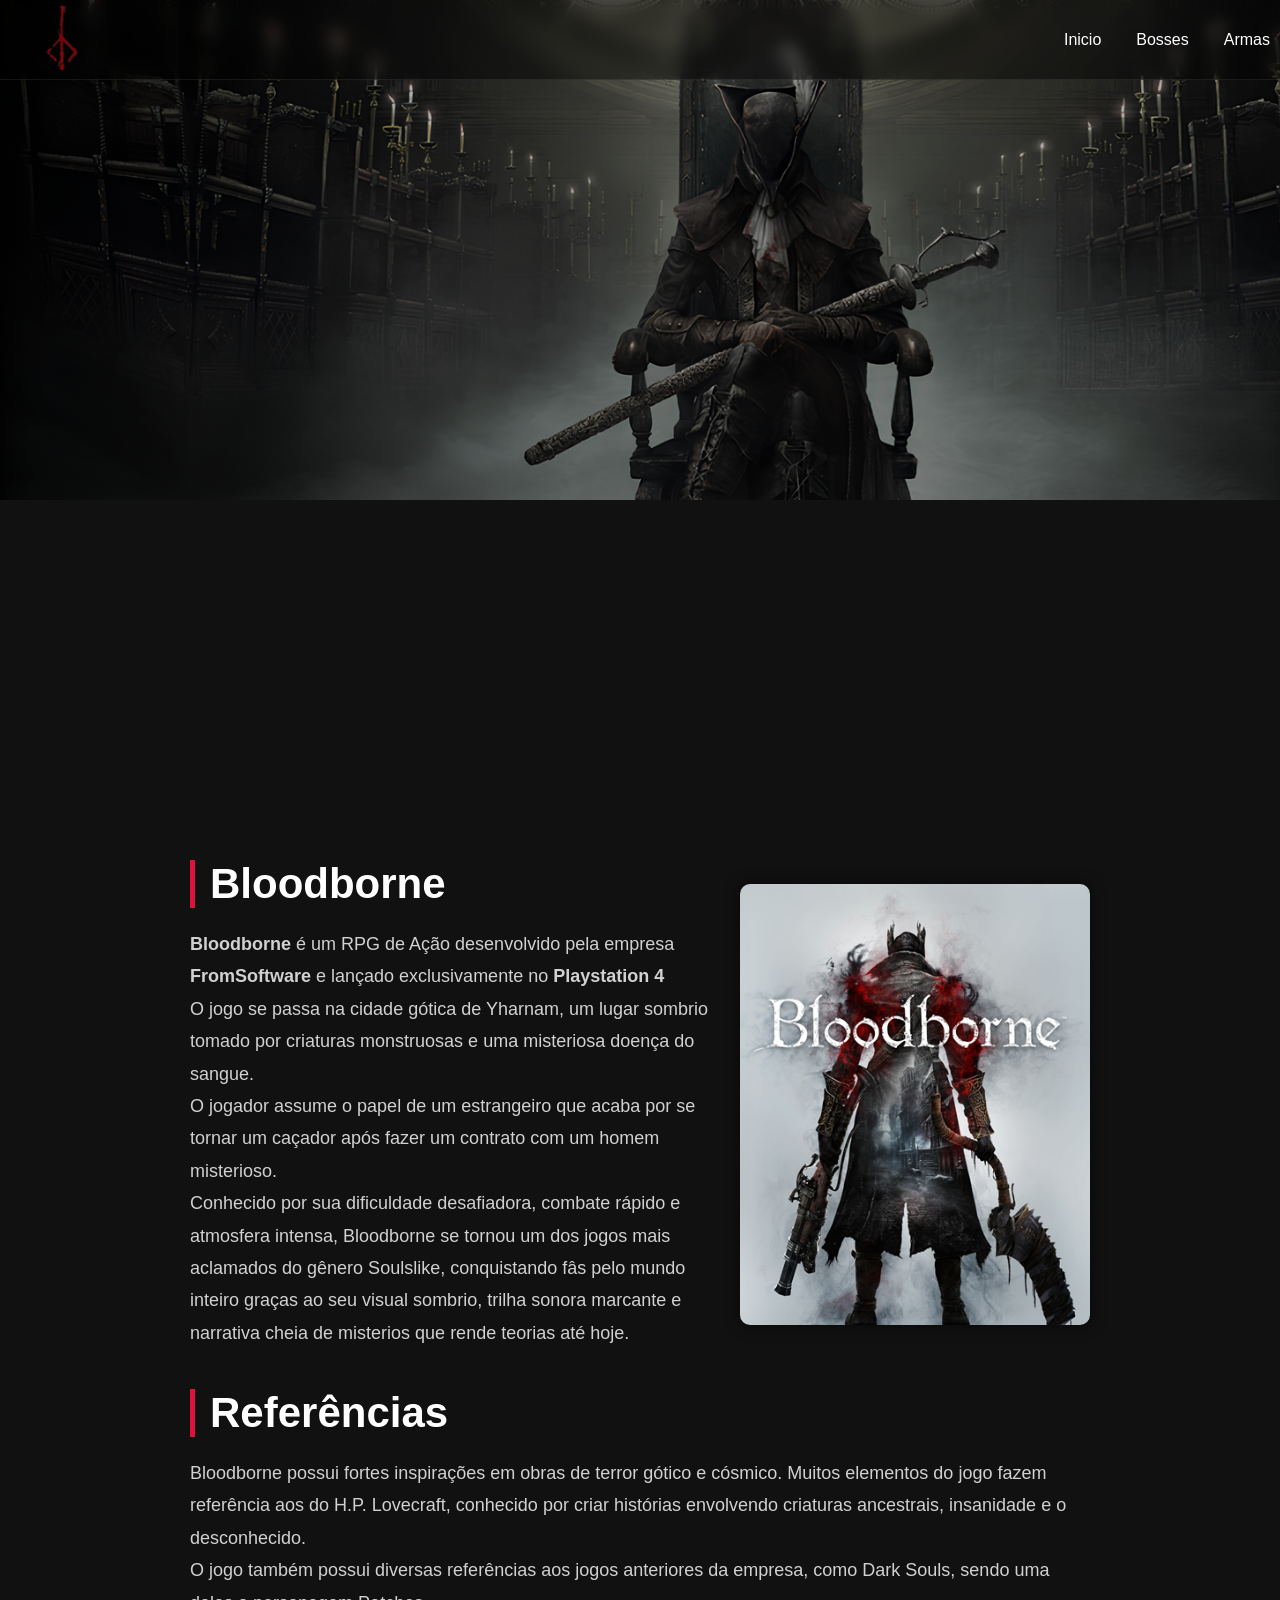
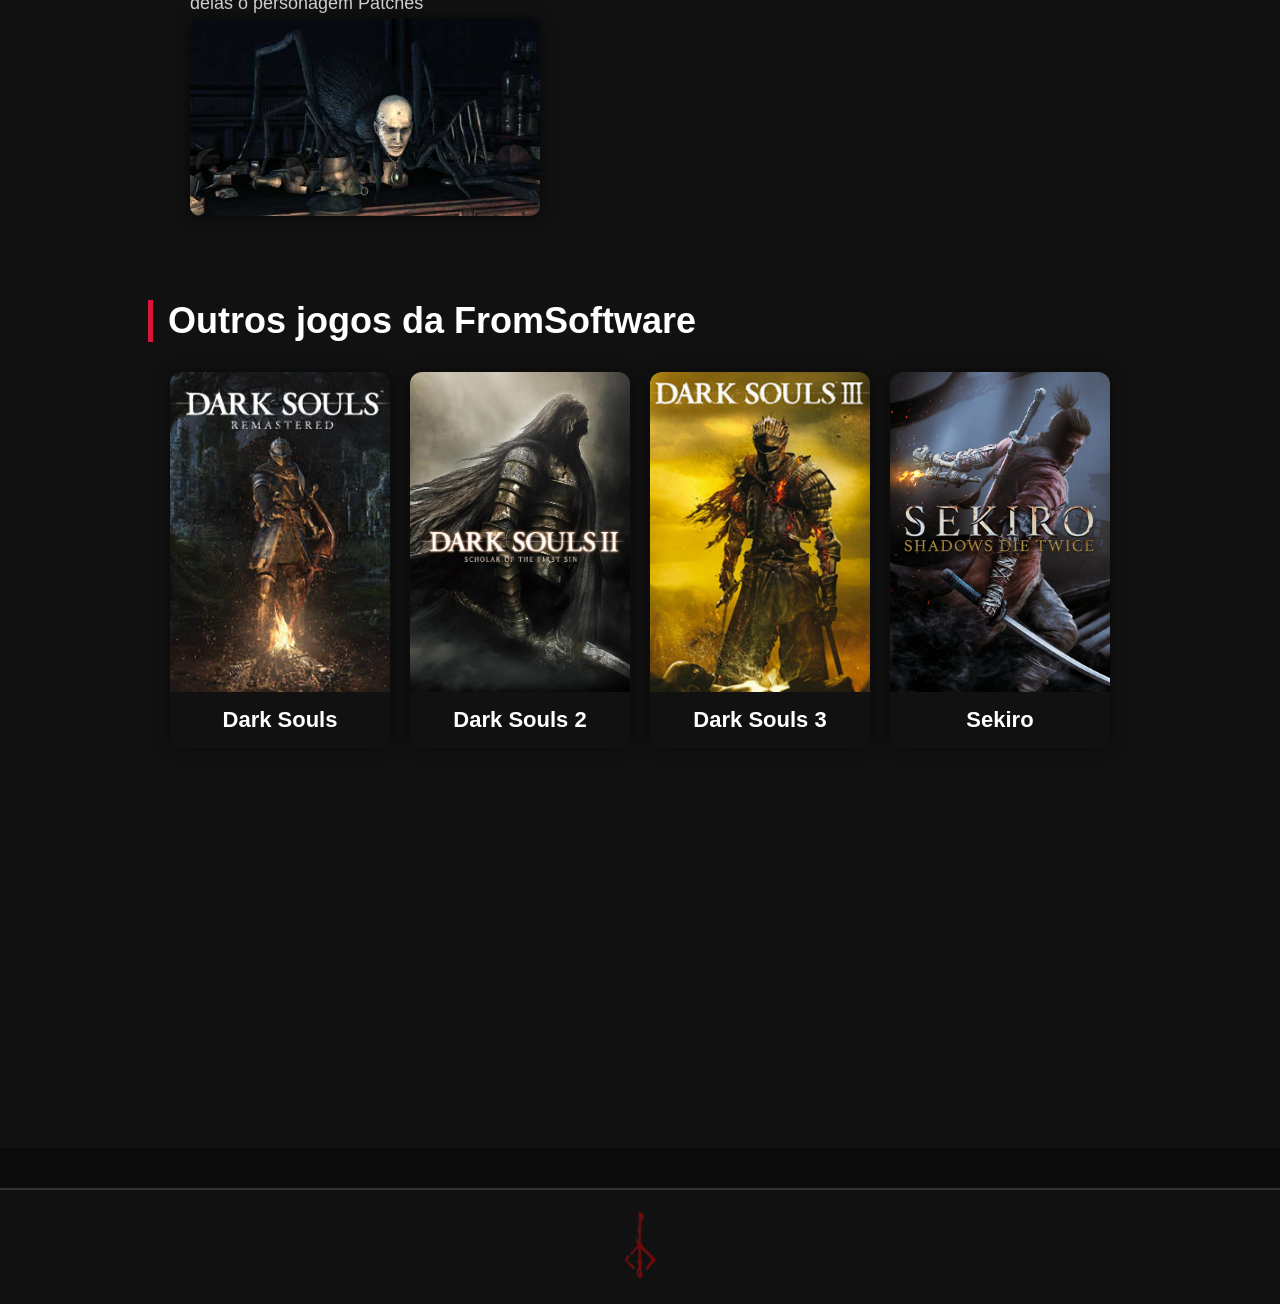
==== index.html @ c7136252 "Add files via upload" ====
<!DOCTYPE html>
<html>
    <head>
        <meta charset="UTF-8">
        <link rel="stylesheet" href="css/style.css">
        <title>BorneLIKE
        </title>
    </head>

    <body>
        <header class="header">
            <div class="logo">
                <img class="logo" src="img/Bloodborne-Emblem.png" alt="logo">
            </div>
            
            <nav class="menu">
                <a href="#">Inicio</a>
                <a href="#">Bosses</a>
                <a href="#">Armas</a>
            </nav>
        </header>

        <div class="banner"></div>
        
        <main class="conteudo">
            
            <section class="secConteudo">
                <div class="topo">
                    <div class="texto">
                        <h1>Bloodborne</h1>
                
                        <p>
                            <strong>Bloodborne</strong> é um RPG de Ação desenvolvido pela empresa <strong>FromSoftware</strong> e lançado exclusivamente no <strong>Playstation 4</strong>
                        </p>

                        <p>
                            O jogo se passa na cidade gótica de Yharnam, um lugar sombrio tomado por criaturas monstruosas e uma misteriosa doença do sangue.
                        </p>
                        <p>
                            O jogador assume o papel de um estrangeiro que acaba por se tornar um caçador após fazer um contrato com um homem misterioso.
                        </p>
                        <p>
                            Conhecido por sua dificuldade desafiadora, combate rápido e atmosfera intensa, Bloodborne se tornou
                            um dos jogos mais aclamados do gênero Soulslike, conquistando fâs pelo mundo inteiro graças ao seu visual sombrio, trilha sonora marcante
                            e narrativa cheia de misterios que rende teorias até hoje.
                        </p>
                    </div>
                    <img src="img/Bloodborne_capa.png" alt="">
                </div>
            </section>

            <section class="secConteudo">
                <div class="topo">
                    <div class="texto">
                        <h1>Referências</h1>

                        <p>Bloodborne possui fortes inspirações em obras de terror gótico e cósmico. Muitos elementos do jogo fazem referência aos do H.P. Lovecraft, conhecido por criar histórias envolvendo criaturas ancestrais, insanidade e o desconhecido.</p>
                        
                        <p>O jogo também possui diversas referências aos jogos anteriores da empresa, como Dark Souls, sendo uma delas o personagem Patches</p>
                        <img src="img/patches_Bloodborne.jpg" alt="">
                    </div>
                </div>
            </section>

            <section class="outrosJogos">
                <h2>Outros jogos da FromSoftware</h2>

                <div class="jogos">
                    <div class="jogo">
                        <img src="img/Capa_DarkSouls1.jpg" alt="">
                        <h3>Dark Souls</h3>
                    </div>

                    <div class="jogo">
                        <img src="img/Capa_DarkSouls2.jpg" alt="">
                        <h3>Dark Souls 2</h3>
                    </div>
                    <div class="jogo">
                        <img src="img/Capa_DarkSouls3.jpg" alt="">
                        <h3>Dark Souls 3</h3>
                    </div>
                    <div class="jogo">
                        <img src="img/Capa_Sekiro.png" alt="">
                        <h3>Sekiro</h3>
                    </div>
                </div>
            </section>

        </main>

    </body>

    <footer>
        <img class="logo" src="img/Bloodborne-Emblem.png" alt="">
    </footer>

</html>
---- css/style.css ----
* {
    margin: 0;
    padding: 0;
    box-sizing: border-box;
}
body {
    background-color: #0b0b0b;
    color: white;
    font-family: Arial, Helvetica, sans-serif;
    overflow-x: hidden;
}
.conteudo {
    width: 100%;
    min-height: 100vh;
    padding: 20pc 10%;
    background: #111;
}
.secConteudo {
    max-width: 900px;
    margin: 0 auto;
}
.header {
    width: 100%;
    height: 80px;
    position: fixed;
    top: 0;
    left: 0;
    display: flex;
    align-items: center;
    justify-content: space-between;
    padding: 0 0px;
    background: rgba(0, 0, 0, 0.45);
    backdrop-filter: blur(8px);
    border-bottom: 1px solid rgba(255, 255, 255, 0.08);
    z-index: 1000;
}
.logo img {
    height: 70px;
    width: auto;
    object-fit: contain;
}
.menu {
    display: flex;
    gap: 25px;
    align-items: center;
    flex-wrap: wrap;
}
.menu a {
    color: white;
    text-decoration: none;
    font-size: 16px;
    transition: 0.3s;
    white-space: nowrap;
    padding-right: 10px;
}
.menu a:hover {
    color: #9e9e9e;
}
.banner {
    width: 100%;
    height: 500px;
    background: linear-gradient(rgba(0,0,0,0.3),
    rgba(0,0,0,0.3)), url("../img/Bloodborne-Banner.png");
    background-size: cover;
    background-position: center;
    background-repeat: no-repeat;
}
footer {
    background-color: #111;
    color: white;
    text-align: center;
    padding: 20px;
    margin-top: 40px;
    font-family: Arial, Helvetica, sans-serif;
    border-top: 2px solid #333;
}
footer img{
    width: auto;
    height: 70px;
    object-fit: contain;
}
.topo {
    display: flex;
    align-items: center;
    justify-content: space-between;
    gap: 30px;
    margin-top: 40px;
}
.topo img {
    width: 350px;
    border-radius: 10px;
    box-shadow: 0 0 15px rgba(0, 0, 0, 0.6);
}
.texto {
    flex: 1;
}
.texto h1 {
    font-size: 42px;
    margin-bottom: 20px;
    border-left: 5px solid crimson;
    padding-left: 15px;
    color: white;
}
.texto p {
    color: #d1d1d1;
    font-size: 18px;
    line-height: 1.8;
}
.outrosJogos {
    max-width: 1200px;
    margin: 60px auto;
    padding: 20px;
    font-family: Arial, Helvetica, sans-serif;
}
.outrosJogos h2 {
    color: white;
    font-size: 36px;
    margin-bottom: 30px;
    border-left: 5px solid crimson;
    padding-left: 15px;
}
.jogos {
    display: flex;
    flex-direction: row;
    justify-content: center;
    align-items: flex-start;
    gap: 20px;
}
.jogo {
    width: 220px;
    background-color: #111;
    border-radius: 12px;
    overflow: hidden;
    transition: 0.3s;
    box-shadow: 0 0 15px rgba(0, 0, 0, 0.5);
}
.jogo:hover {
    transform: scale(1.03);
}
.jogo img {
    width: 100%;
    height: 320px;
    object-fit: cover;
    display: block;
}
.jogo h3 {
    color: white;
    text-align: center;
    padding: 15px;
    font-size: 22px;
}
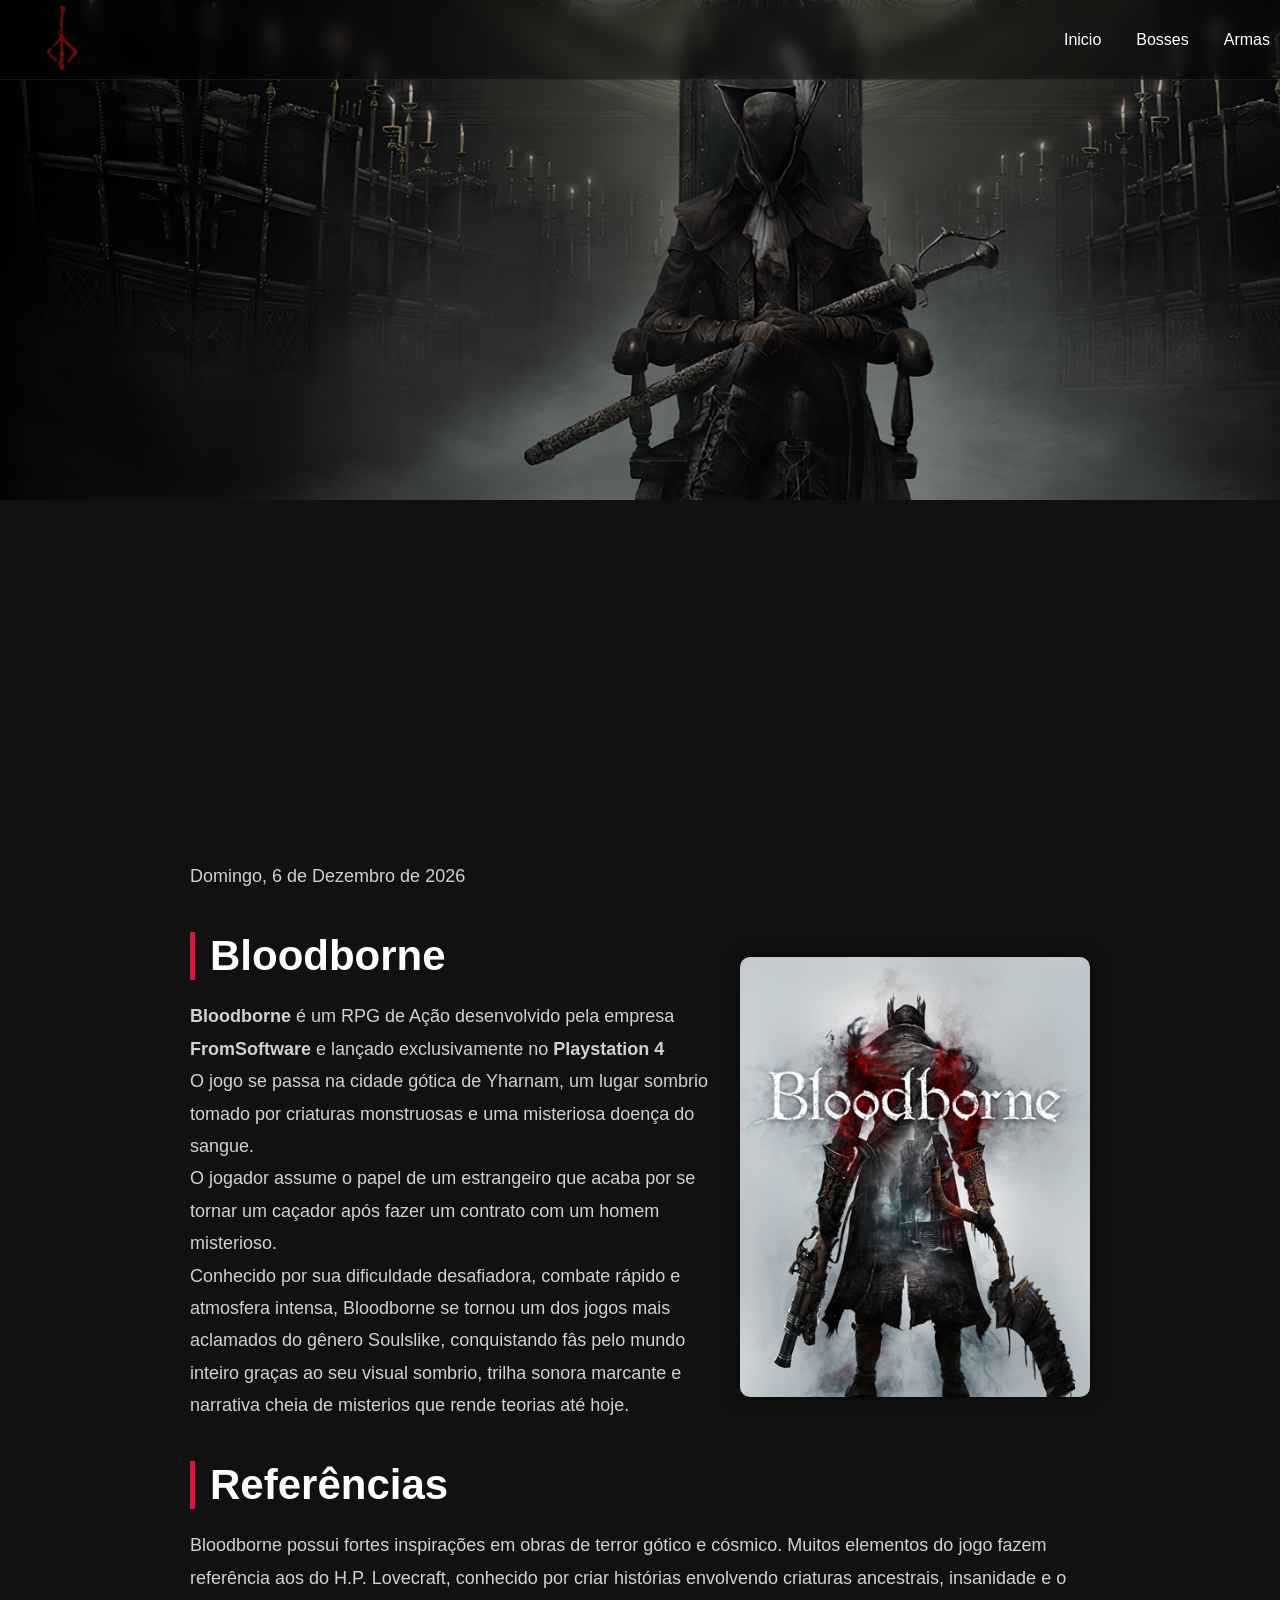
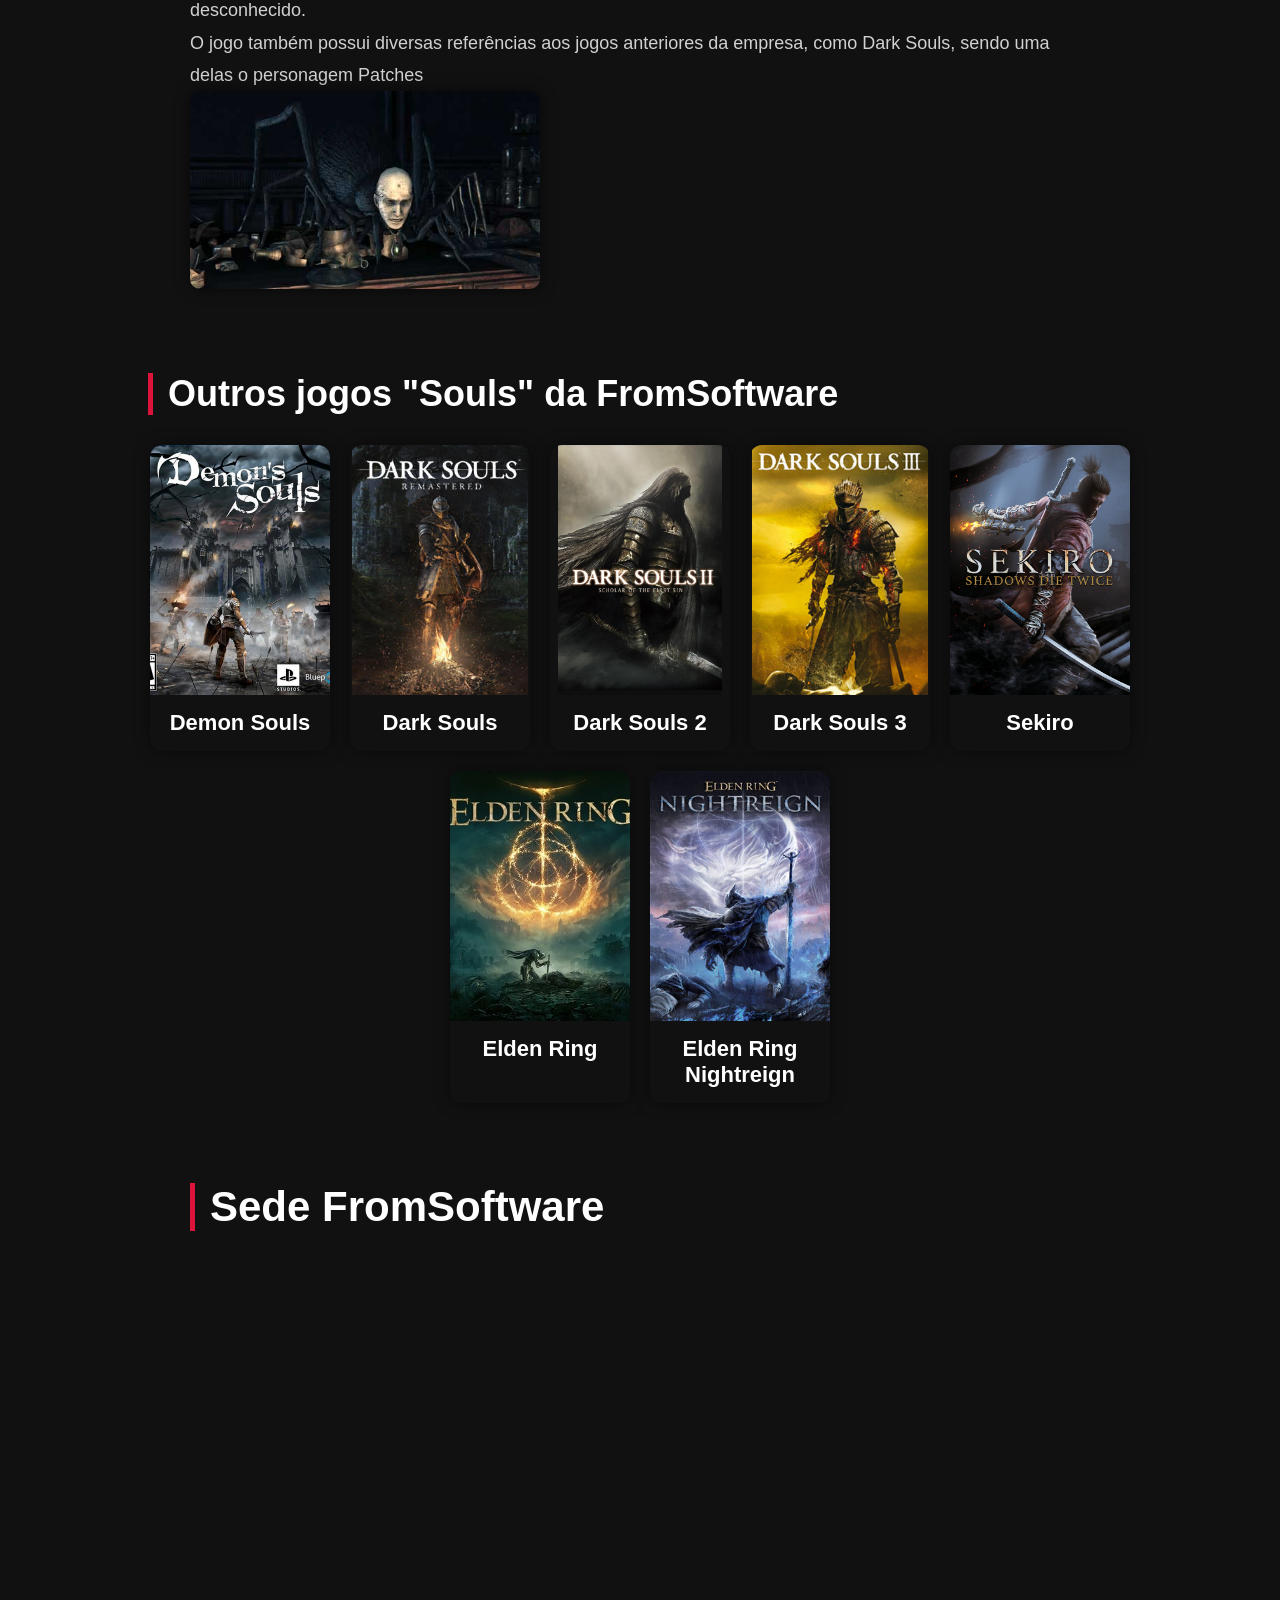
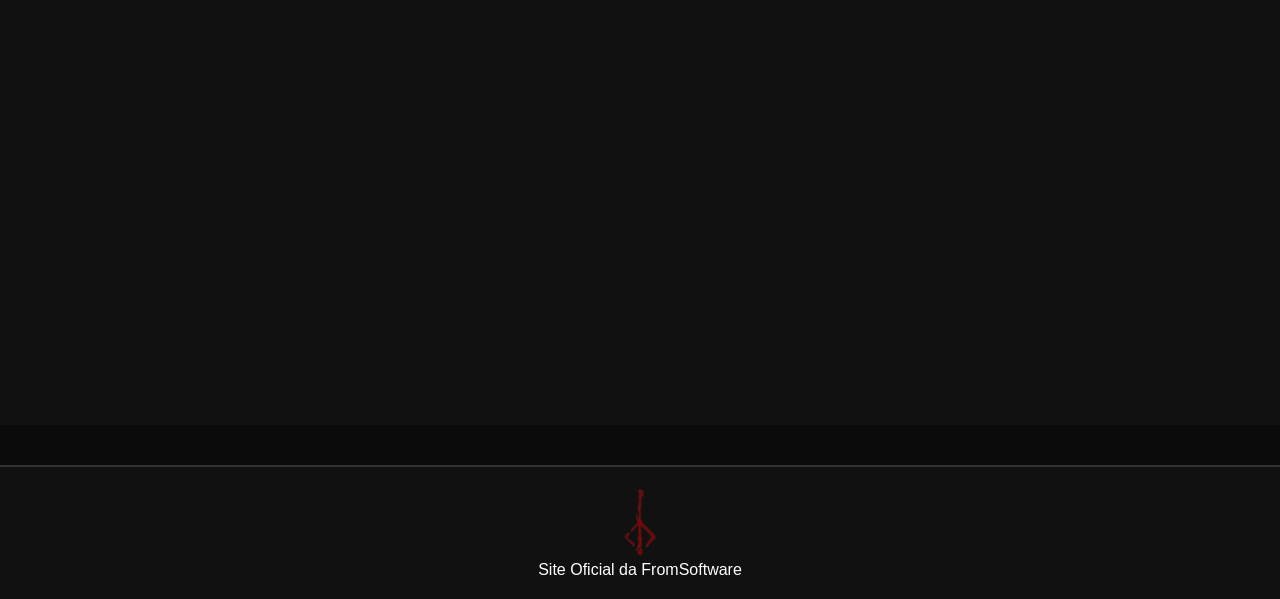
==== commit 999e13b3: "Add files via upload" ====
--- a/index.html
+++ b/index.html
@@ -3,19 +3,25 @@
     <head>
         <meta charset="UTF-8">
         <link rel="stylesheet" href="css/style.css">
-        <title>BorneLIKE
-        </title>
+        <title>BorneLIKE</title>
+        <script type="text/JavaScript">
+            //Função para abrir a POP-UP
+            function abrirDetalhes(nome,img,desc){
+                url=`pop_produtos.html?produto=${encodeURIComponent(nome)}&imagem=${encodeURIComponent(img)}&descricao=${encodeURIComponent(desc)}`
+                window.open(url, "_blank", "width=800, height=700")
+        </script>
+
     </head>
 
     <body>
         <header class="header">
             <div class="logo">
-                <img class="logo" src="img/Bloodborne-Emblem.png" alt="logo">
+                <a href="../index.html"><img class="logo" src="img/Bloodborne-Emblem.png" alt="logo"></a>
             </div>
             
             <nav class="menu">
                 <a href="#">Inicio</a>
-                <a href="#">Bosses</a>
+                <a href="../telas/bossesTela.html">Bosses</a>
                 <a href="#">Armas</a>
             </nav>
         </header>
@@ -23,6 +29,23 @@
         <div class="banner"></div>
         
         <main class="conteudo">
+            <section class="secConteudo">
+                <div class="topo">
+                    <div class="texto">
+                        <p class="dataAtual"><script>
+                    data = new Date
+
+                    //Dia da Semana
+                    diaSemana = new Array('Domingo','Segunda-Feira','Terça-Feira','Quarta-Feira','Quinta-Feira','Sexta-Feira','Sábado')
+
+                    mes = new Array('Janeiro','Fevereiro','Março','Abril','Maio','Junho','Julho','Agosto','Setembro','Outubro','Novembro','Dezembro')
+
+                    
+                    document.write(diaSemana[data.getDay()] + ', ' + data.getDate() + ' de ' + mes[data.getMonth()] + ' de ' + data.getFullYear())
+                </script></p>
+                    </div>
+                </div>
+            </section>
             
             <section class="secConteudo">
                 <div class="topo">
@@ -63,9 +86,13 @@
             </section>
 
             <section class="outrosJogos">
-                <h2>Outros jogos da FromSoftware</h2>
+                <h2>Outros jogos "Souls" da FromSoftware</h2>
 
                 <div class="jogos">
+                    <div class="jogo">
+                        <img src="img/Capa_DemonSouls.png" alt="">
+                        <h3>Demon Souls</h3>
+                    </div>
                     <div class="jogo">
                         <img src="img/Capa_DarkSouls1.jpg" alt="">
                         <h3>Dark Souls</h3>
@@ -83,6 +110,23 @@
                         <img src="img/Capa_Sekiro.png" alt="">
                         <h3>Sekiro</h3>
                     </div>
+                    <div class="jogo">
+                        <img src="img/Capa_EldenRing.jpg" alt="">
+                        <h3>Elden Ring</h3>
+                    </div>
+                    <div class="jogo">
+                        <img src="img/Capa_EldenRingNightreign.jpg" alt="">
+                        <h3>Elden Ring Nightreign</h3>
+                    </div>
+                </div>
+            </section>
+
+            <section class="secConteudo">
+                <div class="topo">
+                    <div class="texto">
+                        <h1>Sede FromSoftware</h1>
+                        <iframe src="https://www.google.com/maps/embed?pb=!1m18!1m12!1m3!1d12960.956441758457!2d139.6897098!3d35.6957331!2m3!1f0!2f0!3f0!3m2!1i1024!2i768!4f13.1!3m3!1m2!1s0x6018f31aee607a17%3A0xb19b1bca69774bb8!2sFromSoftware%2C%20Inc.!5e0!3m2!1sen!2sbr!4v1779492005375!5m2!1sen!2sbr" width="600" height="450" style="border:0;" allowfullscreen="" loading="lazy" referrerpolicy="no-referrer-when-downgrade"></iframe>
+                    </div>
                 </div>
             </section>
 
@@ -92,6 +136,9 @@
 
     <footer>
         <img class="logo" src="img/Bloodborne-Emblem.png" alt="">
+        <p>
+            <a href="https://www.fromsoftware.jp/ww/" target="_blank"><i class="fromSite"></i>Site Oficial da FromSoftware</a>
+        </p>
     </footer>
 
 </html>
--- a/css/style.css
+++ b/css/style.css
@@ -74,10 +74,14 @@
     font-family: Arial, Helvetica, sans-serif;
     border-top: 2px solid #333;
 }
-footer img{
+footer img {
     width: auto;
     height: 70px;
     object-fit: contain;
+}
+footer a {
+    color: white;
+    text-decoration: none;
 }
 .topo {
     display: flex;
@@ -122,13 +126,16 @@
 .jogos {
     display: flex;
     flex-direction: row;
+    flex-wrap: wrap;
     justify-content: center;
-    align-items: flex-start;
     gap: 20px;
 }
 .jogo {
-    width: 220px;
+    width: 180px;
     background-color: #111;
+    display: flex;
+    flex-direction: column;
+    align-items: center;
     border-radius: 12px;
     overflow: hidden;
     transition: 0.3s;
@@ -138,10 +145,9 @@
     transform: scale(1.03);
 }
 .jogo img {
-    width: 100%;
-    height: 320px;
-    object-fit: cover;
-    display: block;
+    width: 300px;
+    height: 250px;
+    object-fit: contain;
 }
 .jogo h3 {
     color: white;
@@ -149,3 +155,29 @@
     padding: 15px;
     font-size: 22px;
 }
+.conteudoBosses {
+    width: 100%;
+    min-height: 100vh;
+    padding-top: 10pc;
+    background: #111;
+}
+.tituloPagina h1 {
+    font-size: 60px;
+    text-align: center;
+    font-family: Arial, Helvetica, sans-serif;
+    border-bottom: 5px solid crimson;
+}
+.tituloPagina p {
+    font-size: 15px;
+    font-family: Arial, Helvetica, sans-serif;
+    color: #9e9e9e;
+}
+.nomeBoss {
+    color:darkgoldenrod;
+}
+.danoFogo {
+    color: crimson;
+}
+.danoSerra {
+    color: lightsalmon;
+}
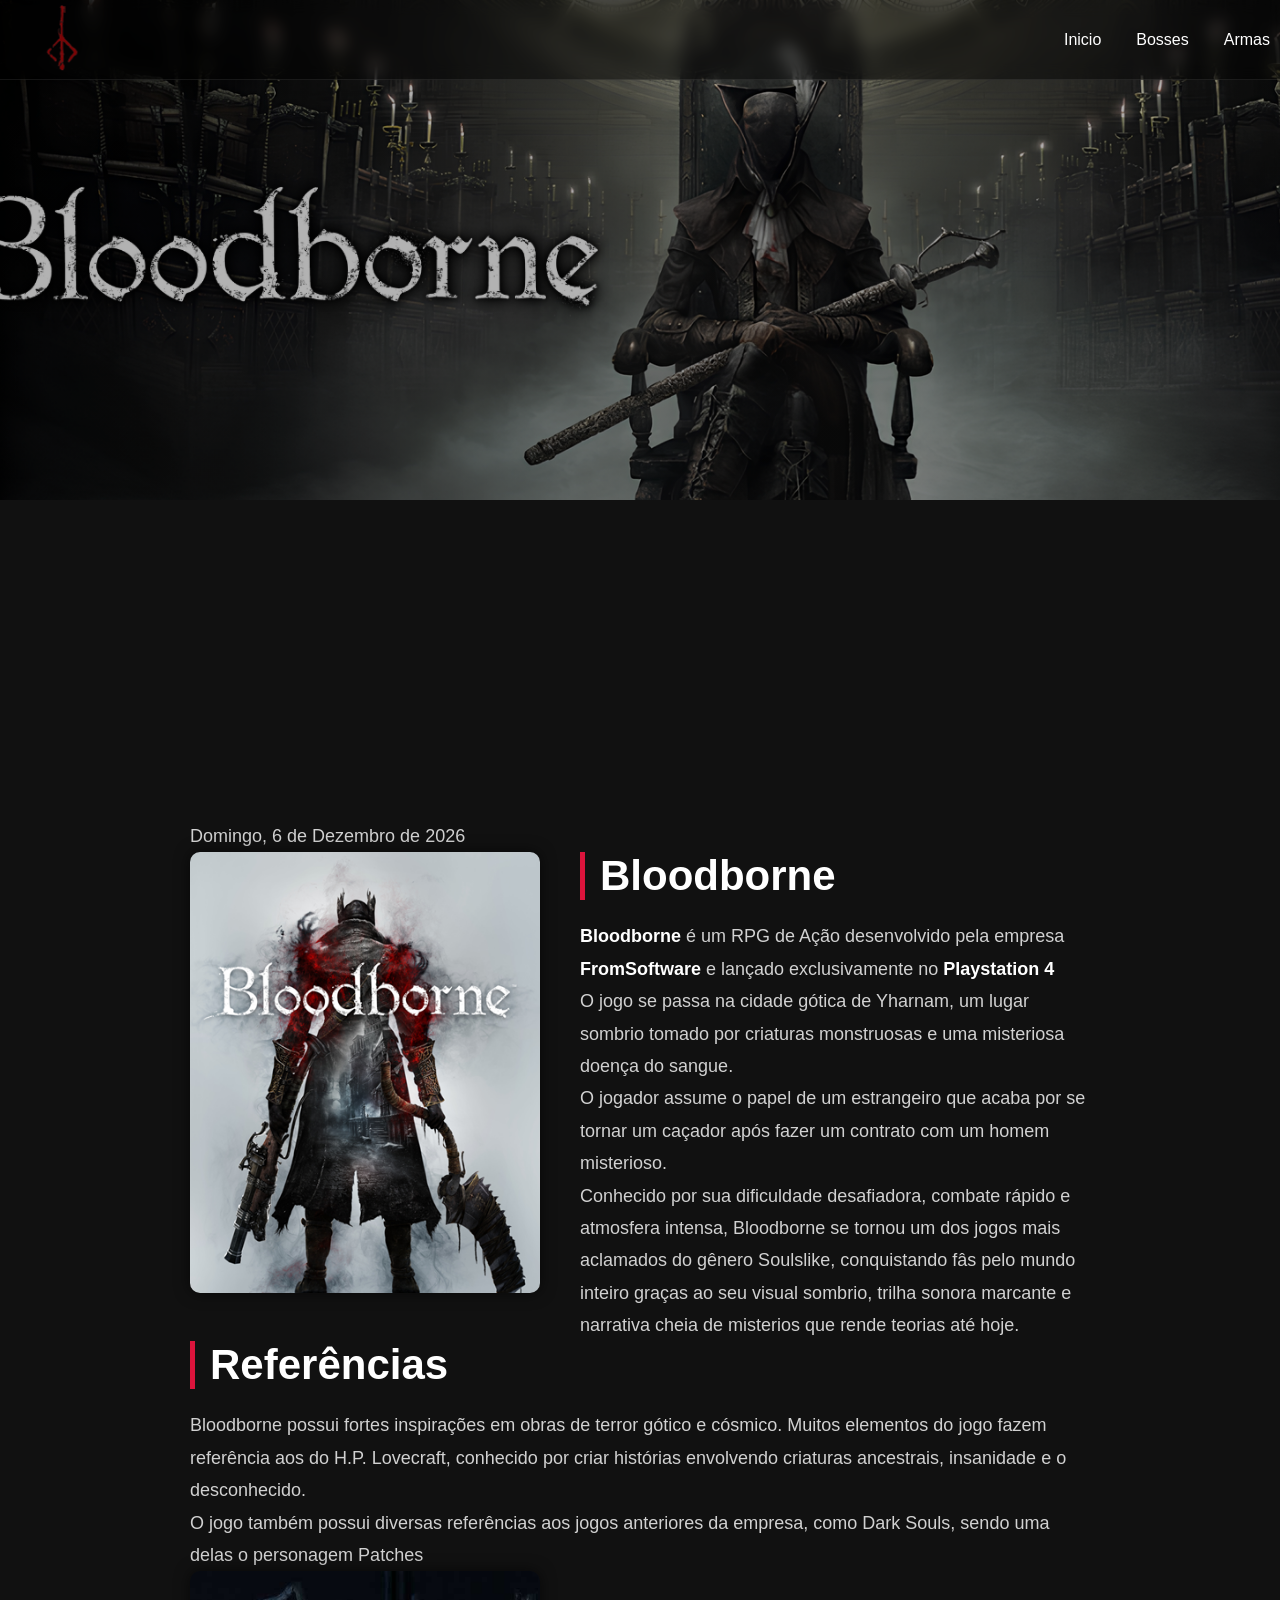
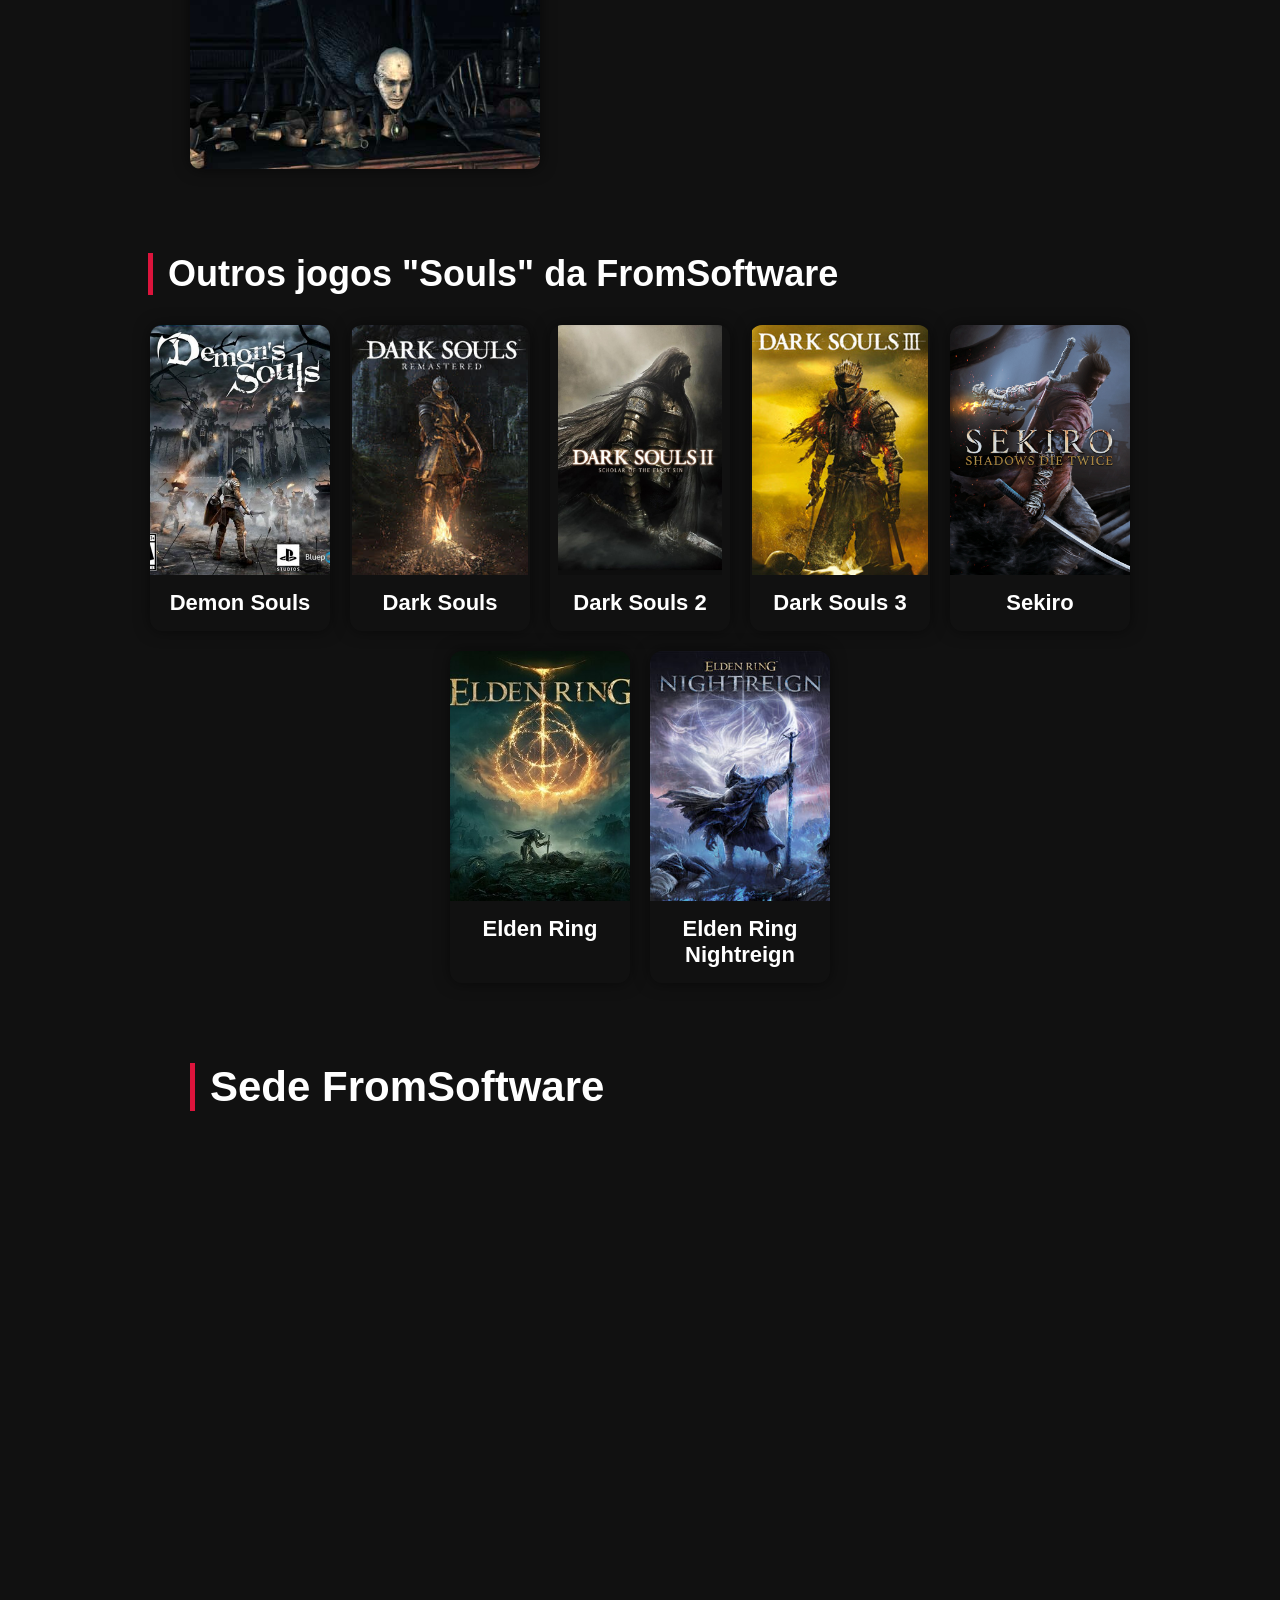
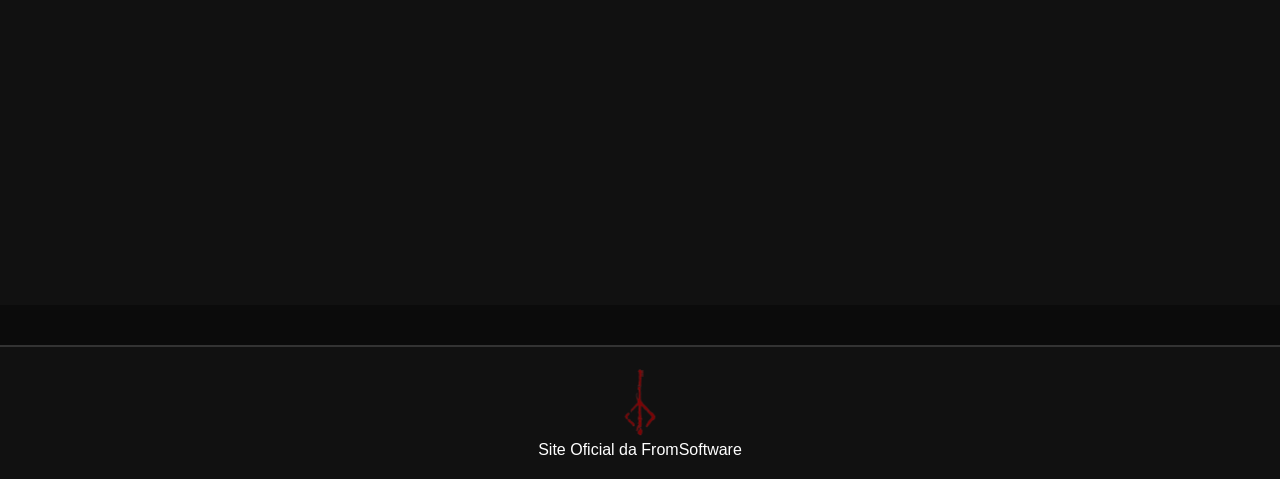
==== commit 4481ec2e: "Add files via upload" ====
--- a/index.html
+++ b/index.html
@@ -3,6 +3,7 @@
     <head>
         <meta charset="UTF-8">
         <link rel="stylesheet" href="css/style.css">
+        <link rel="icon" href="/img/Bloodborne-Emblem.png" type="image/x-con">
         <title>BorneLIKE</title>
         <script type="text/JavaScript">
             //Função para abrir a POP-UP
@@ -49,6 +50,7 @@
             
             <section class="secConteudo">
                 <div class="topo">
+                    <img src="img/Bloodborne_capa.png" alt="">
                     <div class="texto">
                         <h1>Bloodborne</h1>
                 
@@ -68,7 +70,7 @@
                             e narrativa cheia de misterios que rende teorias até hoje.
                         </p>
                     </div>
-                    <img src="img/Bloodborne_capa.png" alt="">
+                    
                 </div>
             </section>
 
--- a/css/style.css
+++ b/css/style.css
@@ -2,6 +2,9 @@
     margin: 0;
     padding: 0;
     box-sizing: border-box;
+}
+.dataAtual {
+    font-size: 1px;
 }
 body {
     background-color: #0b0b0b;
@@ -65,6 +68,15 @@
     background-position: center;
     background-repeat: no-repeat;
 }
+.banner2{
+    width: 100%;
+    height: 500px;
+    background: linear-gradient(rgba(0,0,0,0.3),
+    rgba(0,0,0,0.3)), url("../img/Bloodborne-Banner2.png");
+    background-size: cover;
+    background-position: center;
+    background-repeat: no-repeat;
+}
 footer {
     background-color: #111;
     color: white;
@@ -85,10 +97,10 @@
 }
 .topo {
     display: flex;
-    align-items: center;
+    align-items: flex-start;
     justify-content: space-between;
-    gap: 30px;
-    margin-top: 40px;
+    gap: 40px;
+    margin: 0 auto;
 }
 .topo img {
     width: 350px;
@@ -157,7 +169,7 @@
 }
 .conteudoBosses {
     width: 100%;
-    min-height: 100vh;
+    min-height: 50vh;
     padding-top: 10pc;
     background: #111;
 }
@@ -180,4 +192,55 @@
 }
 .danoSerra {
     color: lightsalmon;
+}
+.danoRaio {
+    color: cornflowerblue;
+}
+.danoArcano {
+    color: yellow;
+}
+.mecanica {
+    color: chartreuse;
+}
+.item {
+    color: cadetblue;
+}
+.imagemBoss img {
+    width: 350px;
+    height: auto;
+    border-radius: 10px;
+    cursor: pointer;
+    transition: 0.3s;
+}
+.imagemBoss p {
+    font-size: 10px;
+    color: #9e9e9e;
+}
+.imagemBoss img:hover {
+    transform: scale(1.03);
+}
+#popup {
+    display: none;
+    position: fixed;
+    top: 0;
+    left: 0;
+    width: 100%;
+    height: 100%;
+    background: rgba(0, 0, 0, 0.8);
+    justify-content: center;
+    align-items: center;
+    z-index: 9999;
+}
+.janela {
+    background: #222;
+    padding: 10px;
+    border-radius: 10px;
+}
+.janela button {
+    margin-bottom: 10px;
+    padding: 10px;
+    cursor: pointer;
+}
+p strong {
+    color: white;
 }
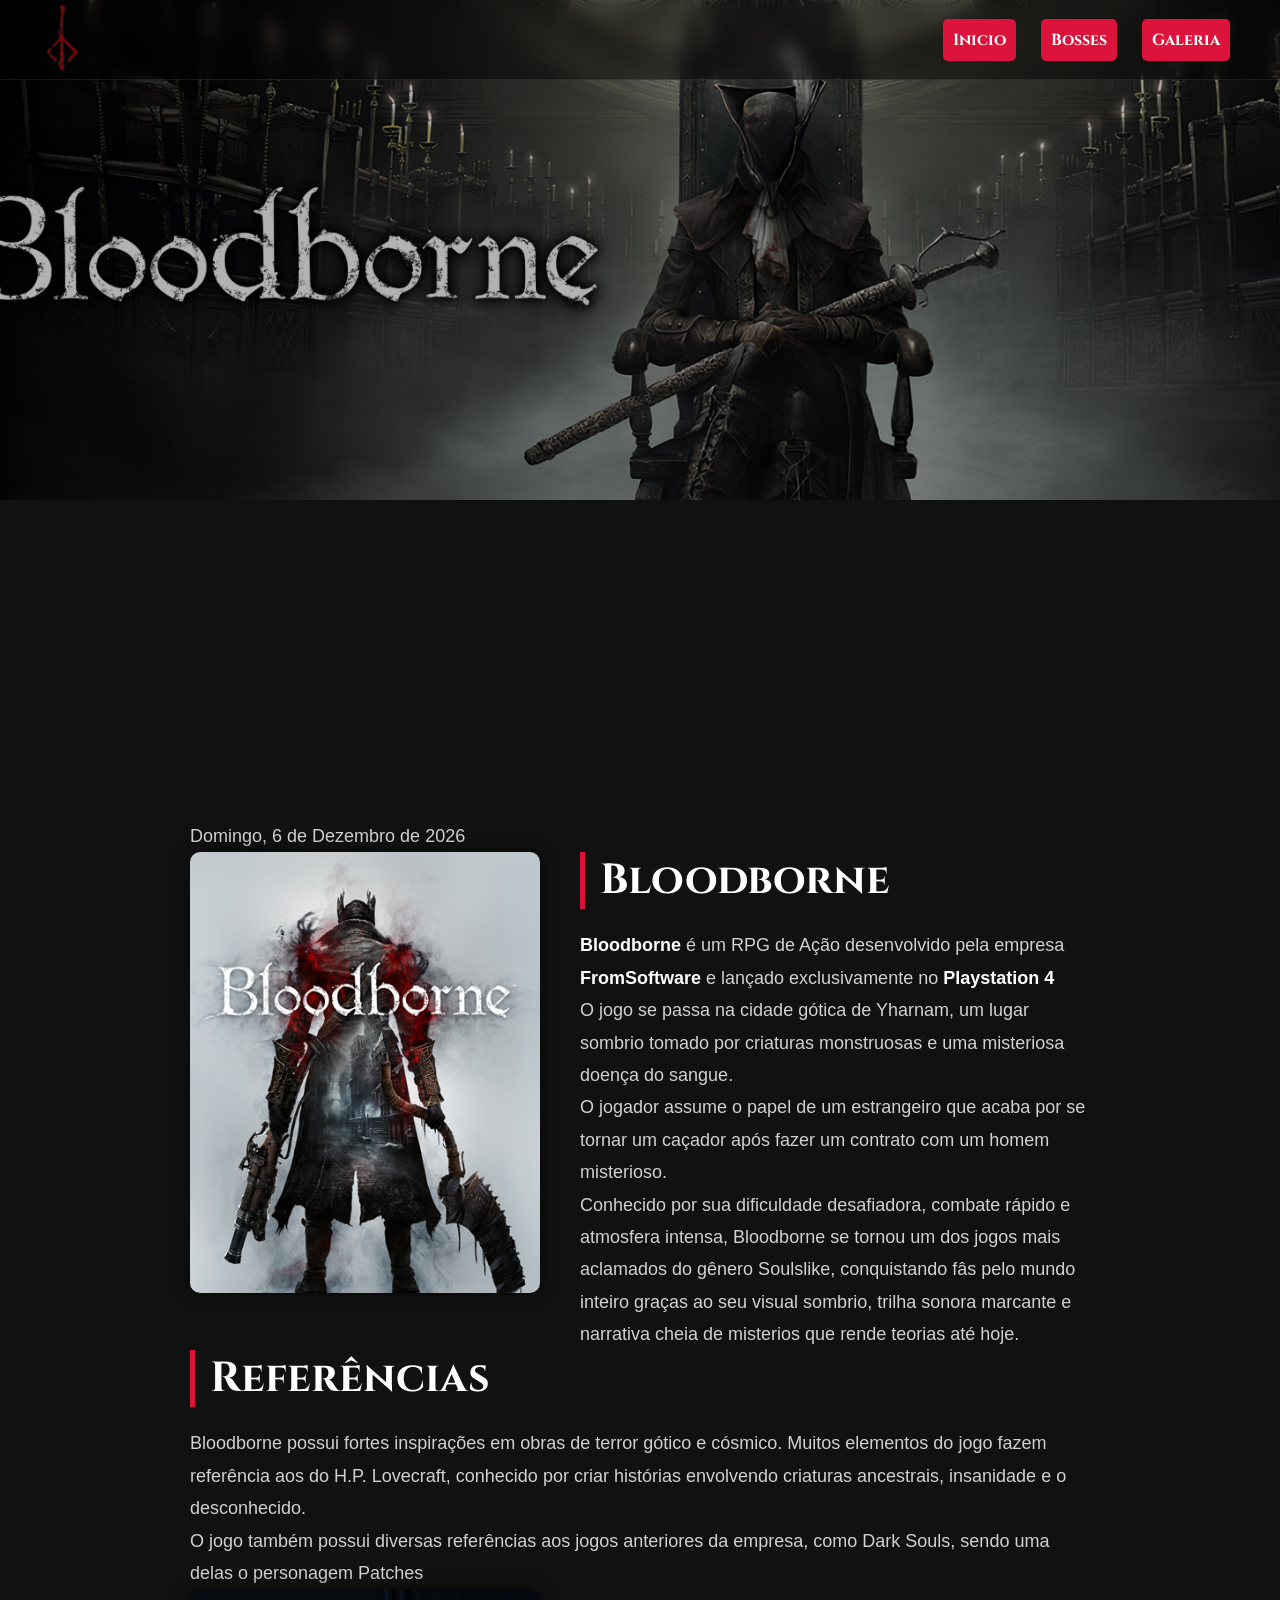
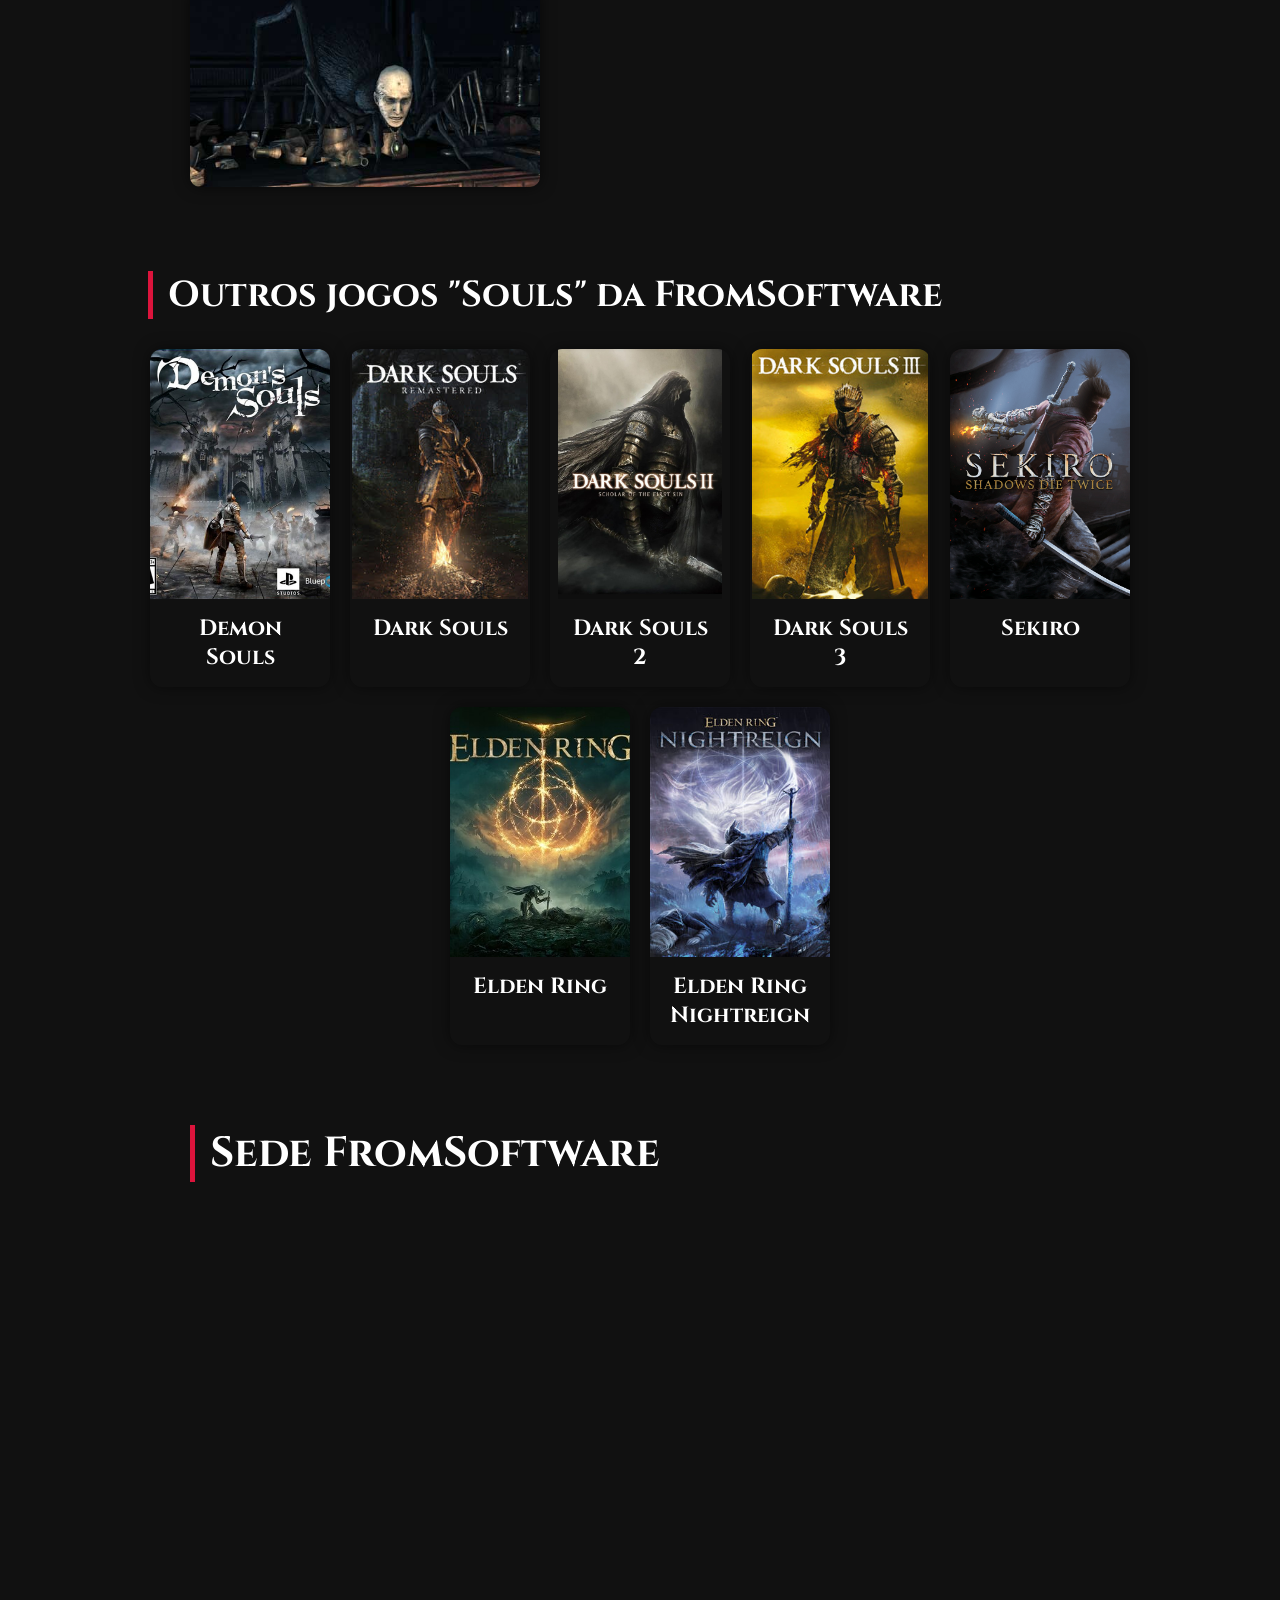
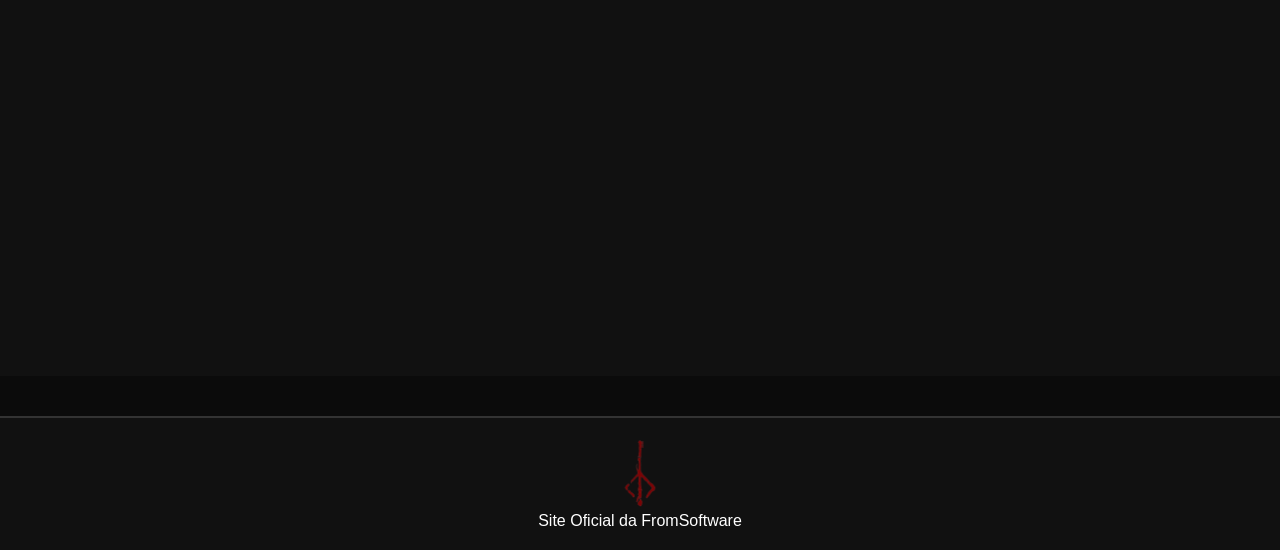
==== commit 9d81f070: "Add files via upload" ====
--- a/index.html
+++ b/index.html
@@ -3,27 +3,26 @@
     <head>
         <meta charset="UTF-8">
         <link rel="stylesheet" href="css/style.css">
-        <link rel="icon" href="/img/Bloodborne-Emblem.png" type="image/x-con">
+        <link rel="icon" href="img/Bloodborne-Emblem.png" type="image/x-icon">
         <title>BorneLIKE</title>
-        <script type="text/JavaScript">
+    </head>
+    <script type="text/JavaScript">
             //Função para abrir a POP-UP
             function abrirDetalhes(nome,img,desc){
                 url=`pop_produtos.html?produto=${encodeURIComponent(nome)}&imagem=${encodeURIComponent(img)}&descricao=${encodeURIComponent(desc)}`
-                window.open(url, "_blank", "width=800, height=700")
+                window.open(url, "_blank", "width=800, height=700")}
         </script>
-
-    </head>
 
     <body>
         <header class="header">
             <div class="logo">
-                <a href="../index.html"><img class="logo" src="img/Bloodborne-Emblem.png" alt="logo"></a>
+                <a href="index.html"><img class="logo" src="img/Bloodborne-Emblem.png" alt="logo"></a>
             </div>
             
             <nav class="menu">
-                <a href="#">Inicio</a>
-                <a href="../telas/bossesTela.html">Bosses</a>
-                <a href="#">Armas</a>
+                <a href="index.html">Inicio</a>
+                <a href="telas/bossesTela.html">Bosses</a>
+                <a href="telas/galeria.html">Galeria</a>
             </nav>
         </header>
 
@@ -134,13 +133,14 @@
 
         </main>
 
-    </body>
-
-    <footer>
+        <footer>
         <img class="logo" src="img/Bloodborne-Emblem.png" alt="">
         <p>
             <a href="https://www.fromsoftware.jp/ww/" target="_blank"><i class="fromSite"></i>Site Oficial da FromSoftware</a>
         </p>
     </footer>
+    </body>
+
+    
 
 </html>
--- a/css/style.css
+++ b/css/style.css
@@ -1,3 +1,4 @@
+@import url('https://fonts.googleapis.com/css2?family=Cinzel:wght@400;700&display=swap');
 * {
     margin: 0;
     padding: 0;
@@ -11,6 +12,9 @@
     color: white;
     font-family: Arial, Helvetica, sans-serif;
     overflow-x: hidden;
+}
+h1, h2, h3, nav a {
+    font-family: 'Cinzel', serif;
 }
 .conteudo {
     width: 100%;
@@ -47,6 +51,7 @@
     gap: 25px;
     align-items: center;
     flex-wrap: wrap;
+    padding-right: 50px;
 }
 .menu a {
     color: white;
@@ -54,10 +59,15 @@
     font-size: 16px;
     transition: 0.3s;
     white-space: nowrap;
-    padding-right: 10px;
+    padding: 10px;
+    background: crimson;
+    border-radius: 5px;
+    border: 5px;
+    font-weight: bold;
 }
 .menu a:hover {
-    color: #9e9e9e;
+    background: #ffffff;
+    color: goldenrod;
 }
 .banner {
     width: 100%;
@@ -68,7 +78,7 @@
     background-position: center;
     background-repeat: no-repeat;
 }
-.banner2{
+.banner2 {
     width: 100%;
     height: 500px;
     background: linear-gradient(rgba(0,0,0,0.3),
@@ -77,6 +87,16 @@
     background-position: center;
     background-repeat: no-repeat;
 }
+.banner3 {
+    width: 100%;
+    height: 650px;
+    background: linear-gradient(rgba(0,0,0,0.3),
+    rgba(0,0,0,0.3)), url("../img/Byrgenwerth_Banner.webp");
+    background-size: cover;
+    background-position: center top;
+    background-repeat: no-repeat;
+}
+
 footer {
     background-color: #111;
     color: white;
@@ -243,4 +263,67 @@
 }
 p strong {
     color: white;
+}
+.galeria {
+    width: 100%;
+    min-height: 100vh;
+    padding: 120px 5%;
+    background: #0b0b0b;
+}
+.galeria h1 {
+    text-align: center;
+    font-size: 60px;
+    margin-bottom: 50px;
+    border-bottom: 5px solid crimson;
+}
+.carrossel-container {
+    position: relative;
+    display: flex;
+    align-items: center;
+}
+.carrossel {
+    display: flex;
+    gap: 30px;
+    align-items: center;
+    overflow-x: auto;
+    scroll-behavior: smooth;
+    scrollbar-width: none;
+    padding: 20px;
+}
+.carrossel::-webkit-scrollbar {
+    display: none;
+}
+.carrossel img {
+    width: auto;
+    max-width: 2000px;
+    height: 500px;
+    object-fit: contain;
+    border-radius: 20px;
+    background: #111;
+    transition: 0.4s;
+    flex-shrink: 0;
+    cursor: pointer;
+}
+.carrossel img:hover {
+    transform: scale(1.05);
+    box-shadow: 0 0 30px crimson;
+}
+.prev,
+.next {
+    height: 60px;
+    width: 60px;
+    border: none;
+    border-radius: 50%;
+    font-size: 30px;
+    cursor: pointer;
+    background: rgba(0, 0, 0, 0.7);
+    color: white;
+    position: absolute;
+    z-index: 10;
+}
+.prev {
+    left: -20px;
+}
+.next {
+    right: -20px;
 }
